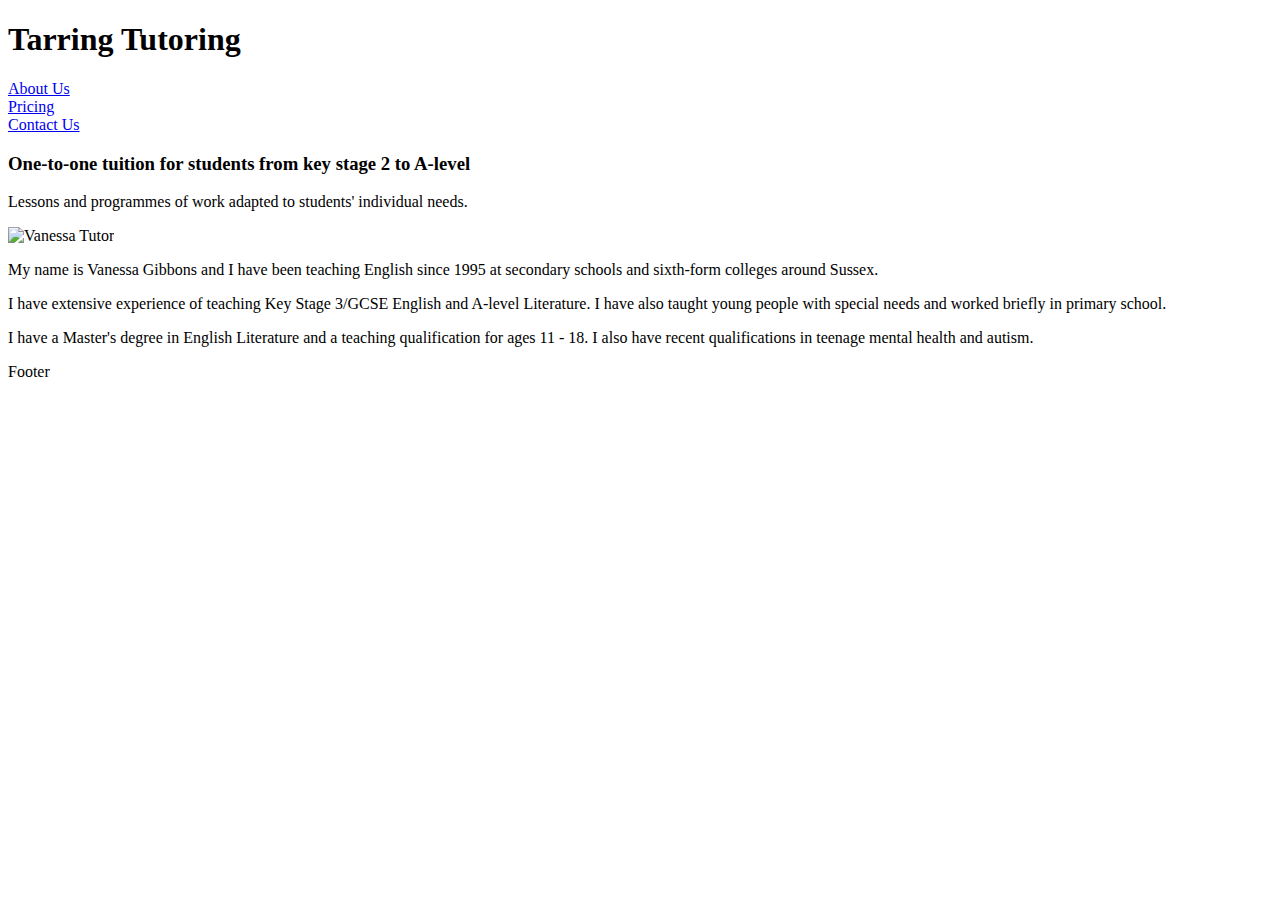
==== index.html @ dad242e9 "Add files via upload" ====
<!DOCTYPE html>
<html>
    <head>
        <link rel="stylesheet" href="index.css">
        <link rel="stylesheet" href="aboutUs.css">
        <link rel="preconnect" href="https://fonts.gstatic.com"> 
        <link href="https://fonts.googleapis.com/css4?family=Source+Sans+Pro:wght@300&display=swap" rel="stylesheet">
    </head>
    <body>
        <div class="grid-container">
            <div class="header-container">
                <div class="header-title"><h1>Tarring Tutoring</h1></div>
                <a class="menu-link menu-link1" href="./index.html"><div class="menu-span selected">About Us</div></a>
                <a class="menu-link menu-link2" href="./pricing.html"><span class="menu-span">Pricing</span></a>
                <a class="menu-link menu-link3" href="./contact.html"><div class="menu-span">Contact Us</div></a>
            </div>
            <div class="main-container">
                <div class="strap-line">
                    <h3>One-to-one tuition for students from key stage 2 to A-level</h3>
                    <p>Lessons and programmes of work adapted to students' individual needs. </p>
                </div>
                <div><img src="./resources/tutor.jpg" alt="Vanessa Tutor"></div>
                <div>
                    <p>
                        My name is Vanessa Gibbons and I have been teaching English since 1995 at secondary schools and sixth-form colleges around Sussex.
                    </p>
                    <p> 
                        I have extensive experience of teaching Key Stage 3/GCSE English and A-level Literature.  I have also taught young people with special needs and worked briefly in primary school. 
                    </p>
                    <p>
                        I have a Master's degree in English Literature and a teaching qualification for ages 11 - 18.   I also have recent qualifications in teenage mental health and autism. 
                    </p>
                </div>
                <div></div>
            </div>  
            <div class="footer">Footer</div>
          </div>
    </body>
</html>
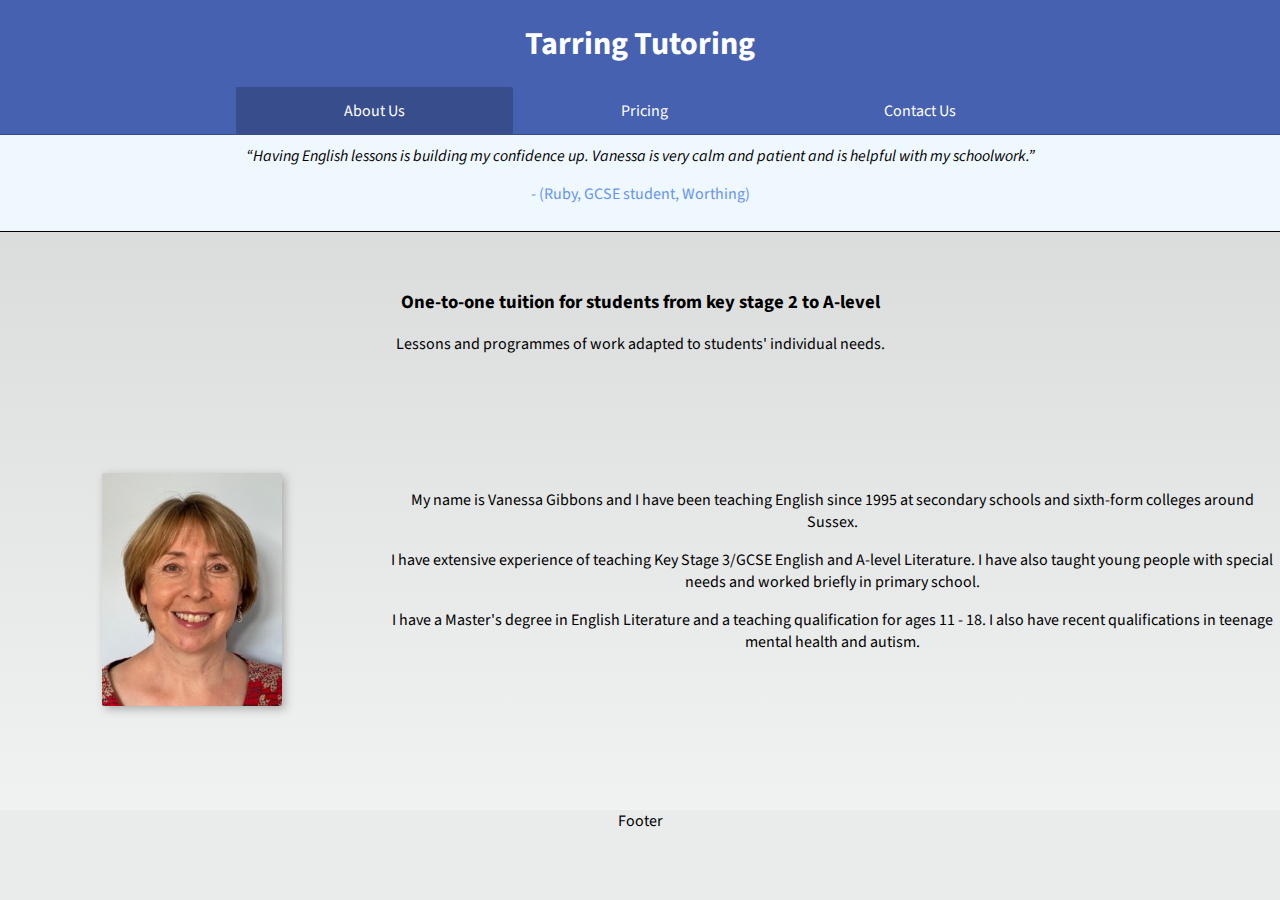
==== commit 272b29b9: "Added testimonies" ====
--- a/index.html
+++ b/index.html
@@ -3,8 +3,10 @@
     <head>
         <link rel="stylesheet" href="index.css">
         <link rel="stylesheet" href="aboutUs.css">
+        <link rel="stylesheet" href="slideshow.css">
         <link rel="preconnect" href="https://fonts.gstatic.com"> 
         <link href="https://fonts.googleapis.com/css4?family=Source+Sans+Pro:wght@300&display=swap" rel="stylesheet">
+        <script src="slideshow.js"></script>
     </head>
     <body>
         <div class="grid-container">
@@ -15,12 +17,38 @@
                 <a class="menu-link menu-link3" href="./contact.html"><div class="menu-span">Contact Us</div></a>
             </div>
             <div class="main-container">
+                <div class="slideshow">
+                    <!-- Slideshow container -->
+                    <div class="slideshow-container">
+
+                        <!-- Full-width slides/quotes -->
+                        <div class="mySlides">
+                            <q>Having English lessons is building my confidence up.  Vanessa is very calm and patient and is helpful with my schoolwork.</q>
+                            <p class="author">- (Ruby, GCSE student, Worthing)</p>
+                        </div>
+                    
+                        <div class="mySlides">
+                            <q>Thank you so much for helping Joe with his English SATs skills.  He enjoys his lessons, his confidence has increased and he's making good progress.  We'’'re happy that we found you!</q>
+                            <p class="author">- (Year 6 student, Worthing)</p>
+                        </div>
+                    
+                        <div class="mySlides">
+                            <q>I was struggling with the poetry anthology.  Vanessa really helped me to understand all the poems and as a result I received a grade higher than predicted.</q>
+                            <p class="author">- (Anna, GCSE student, Chichester)</p>
+                        </div>
+                                            
+                        <div class="mySlides">
+                            <q>My daughter struggled in class but really enjoyed Vanessa's online tutoring.</q>
+                            <p class="author">- (Parent of GCSE student, Chichester)</p>
+                        </div>
+                    </div>
+                </div>
                 <div class="strap-line">
                     <h3>One-to-one tuition for students from key stage 2 to A-level</h3>
                     <p>Lessons and programmes of work adapted to students' individual needs. </p>
                 </div>
                 <div><img src="./resources/tutor.jpg" alt="Vanessa Tutor"></div>
-                <div>
+                <div class="personal-summary">
                     <p>
                         My name is Vanessa Gibbons and I have been teaching English since 1995 at secondary schools and sixth-form colleges around Sussex.
                     </p>
--- a/index.css
+++ b/index.css
@@ -0,0 +1,75 @@
+html, body {
+    height: 100%;
+    font-family: 'Source Sans Pro', sans-serif;
+    margin: 0;
+    background-color: #eaebeb;
+    background-image: linear-gradient(#D2D3D3, #F4F5F5);
+}
+
+.grid-container {
+    display: grid;
+    height: 100%;
+    grid-template-columns: auto;
+    grid-template-rows: 15% 75% 10%;
+}
+
+.grid-container > div {
+    text-align: center;
+}
+
+.footer {
+    background-color: #eaebeb;
+}
+
+.header-container {
+    display: grid;
+    grid-template-columns: 10%;
+    grid-template-rows: 65% 35%;
+    background-color: #4661AF;
+    color: white;
+    border-bottom: 1px solid #384D8C;
+}
+
+.header-title {
+    grid-row: 1;
+    grid-column: 1 / span 10;
+}
+
+.menu-span {
+    height: 100%;
+    cursor: pointer;
+    display: flex;
+    justify-content: center;
+    align-items: center;
+    border-radius: 2px;
+    transition: 0.4s;
+}
+
+.menu-span:hover, .menu-span.selected:hover {
+    background-color: #7D90C7;
+}
+
+.menu-span.selected {
+    background-color: #384D8C;
+}
+
+.menu-link {
+    color: inherit;
+    text-decoration: none;
+}
+
+.menu-link1 {
+    grid-row: 2;
+    grid-column: 3 / 5;
+}
+
+.menu-link2 {
+    grid-row: 2;
+    grid-column: 5 / 7;
+}
+
+.menu-link3 {
+    grid-row: 2;
+    grid-column: 7 / 9;
+}
+
--- a/aboutUs.css
+++ b/aboutUs.css
@@ -0,0 +1,40 @@
+.main-container {
+    display: grid;
+    grid-template-columns: 30% 70%;
+    grid-template-rows: 20% 30% 30%;
+    margin: 1em black solid;
+}
+
+img{
+    border-radius: 2px;
+    box-shadow: 3px 3px 10px #aaaaaa;
+    max-width: 180px;
+}
+
+.strap-line {
+    grid-row: 2;
+    grid-column: 1 / 3;
+    margin-bottom: 1em;
+}
+
+.slideshow {
+    grid-row: 1;
+    grid-column: 1 / 3;
+    margin-bottom: 1em;
+}
+
+@media only screen and (max-width: 700px) {
+
+    .main-container {
+        display: grid;
+        grid-template-columns: 25% 60%;
+        grid-template-rows: 20% 40% 40%;
+        margin: 1em;
+    }
+
+    img{
+        border-radius: 2px;
+        box-shadow: 3px 3px 10px #aaaaaa;
+        max-width: 100px;
+    }
+}--- a/slideshow.css
+++ b/slideshow.css
@@ -0,0 +1,19 @@
+/* Slideshow container */
+.slideshow-container {
+    position: relative;
+    border-bottom: 1px black solid;
+    background-color: aliceblue;
+  }
+  
+  /* Slides */
+  .mySlides {
+    display: none;
+    padding: 10px;
+    text-align: center;
+  }
+  
+  /* Add an italic font style to all quotes */
+  q {font-style: italic;}
+  
+  /* Add a blue color to the author */
+  .author {color: cornflowerblue;}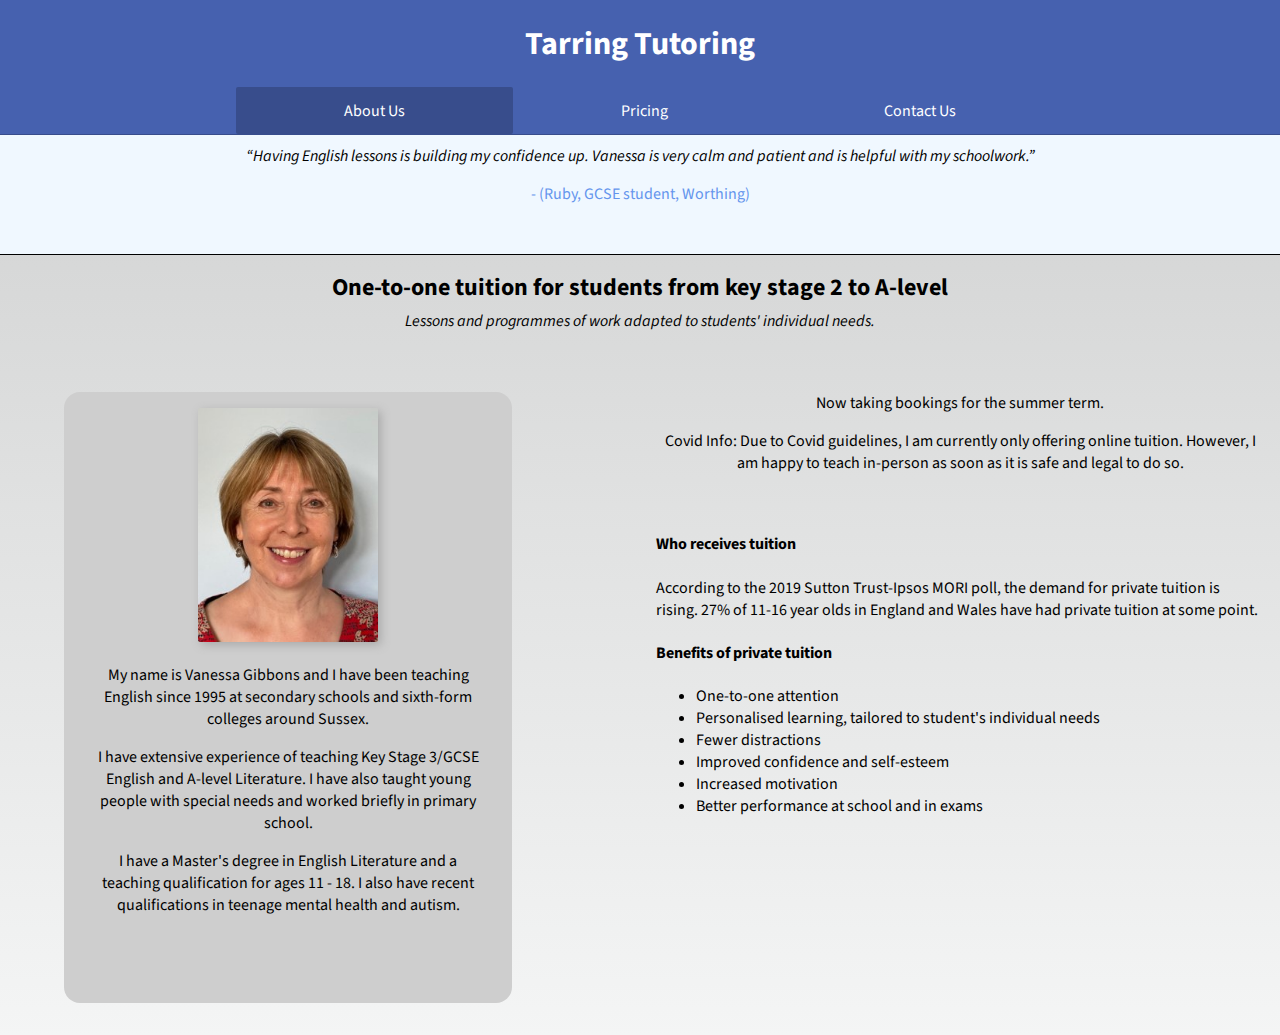
==== commit a7e739f5: "Bulk of work" ====
--- a/index.html
+++ b/index.html
@@ -1,6 +1,7 @@
 <!DOCTYPE html>
 <html>
     <head>
+        <title>Tarring Tutoring</title>
         <link rel="stylesheet" href="index.css">
         <link rel="stylesheet" href="aboutUs.css">
         <link rel="stylesheet" href="slideshow.css">
@@ -16,7 +17,7 @@
                 <a class="menu-link menu-link2" href="./pricing.html"><span class="menu-span">Pricing</span></a>
                 <a class="menu-link menu-link3" href="./contact.html"><div class="menu-span">Contact Us</div></a>
             </div>
-            <div class="main-container">
+            <div class="main-content">
                 <div class="slideshow">
                     <!-- Slideshow container -->
                     <div class="slideshow-container">
@@ -28,7 +29,7 @@
                         </div>
                     
                         <div class="mySlides">
-                            <q>Thank you so much for helping Joe with his English SATs skills.  He enjoys his lessons, his confidence has increased and he's making good progress.  We'’'re happy that we found you!</q>
+                            <q>Thank you so much for helping Joe with his English SATs skills.  He enjoys his lessons, his confidence has increased and he's making good progress.  We're happy that we found you!</q>
                             <p class="author">- (Year 6 student, Worthing)</p>
                         </div>
                     
@@ -44,11 +45,11 @@
                     </div>
                 </div>
                 <div class="strap-line">
-                    <h3>One-to-one tuition for students from key stage 2 to A-level</h3>
-                    <p>Lessons and programmes of work adapted to students' individual needs. </p>
+                    <h2>One-to-one tuition for students from key stage 2 to A-level</h2>
+                    <i>Lessons and programmes of work adapted to students' individual needs.</i>
                 </div>
-                <div><img src="./resources/tutor.jpg" alt="Vanessa Tutor"></div>
-                <div class="personal-summary">
+                <div class="about-me-card">
+                    <img src="./resources/tutor.jpg" alt="Vanessa Tutor">
                     <p>
                         My name is Vanessa Gibbons and I have been teaching English since 1995 at secondary schools and sixth-form colleges around Sussex.
                     </p>
@@ -59,9 +60,36 @@
                         I have a Master's degree in English Literature and a teaching qualification for ages 11 - 18.   I also have recent qualifications in teenage mental health and autism. 
                     </p>
                 </div>
+                <div class="personal-summary"> 
+                    
+                    <div class="additional-info">
+                        <p>Now taking bookings for the summer term.</p>
+                        <p> Covid Info: Due to Covid guidelines, I am currently only offering online tuition. However, I am happy to teach in-person as soon as it is safe and legal to do so.</p>
+                    
+                    </div>
+                    
+                    </br>
+
+                    <p>
+                        <h4>Who receives tuition</h4>
+                        According to the 2019 Sutton Trust-Ipsos MORI poll, the demand for private tuition is rising.
+                        27% of 11-16 year olds in England and Wales have had private tuition at some point.
+                    </p>
+
+                    <p>
+                        <h4>Benefits of private tuition</h4>
+                        <ul>
+                            <li>One-to-one attention</li>
+                            <li>Personalised learning, tailored to student's individual needs</li>
+                            <li>Fewer distractions</li>
+                            <li>Improved confidence and self-esteem</li>
+                            <li>Increased motivation</li>
+                            <li>Better performance at school and in exams</li>
+                        </ul>
+                    </p>
+                </div>
                 <div></div>
-            </div>  
-            <div class="footer">Footer</div>
+            </div>
           </div>
     </body>
 </html>--- a/index.css
+++ b/index.css
@@ -2,6 +2,9 @@
     height: 100%;
     font-family: 'Source Sans Pro', sans-serif;
     margin: 0;
+}
+
+.main-content {
     background-color: #eaebeb;
     background-image: linear-gradient(#D2D3D3, #F4F5F5);
 }
@@ -10,15 +13,11 @@
     display: grid;
     height: 100%;
     grid-template-columns: auto;
-    grid-template-rows: 15% 75% 10%;
+    grid-template-rows: 15% 100% 10%;
 }
 
 .grid-container > div {
     text-align: center;
-}
-
-.footer {
-    background-color: #eaebeb;
 }
 
 .header-container {
--- a/aboutUs.css
+++ b/aboutUs.css
@@ -1,8 +1,13 @@
-.main-container {
+.main-content {
     display: grid;
-    grid-template-columns: 30% 70%;
-    grid-template-rows: 20% 30% 30%;
+    grid-template-columns: 50% 50%;
+    grid-template-rows: 15% 10% 75%;
     margin: 1em black solid;
+}
+
+h2 {
+    margin: 0;
+    margin-bottom: 0.2em;
 }
 
 img{
@@ -23,15 +28,25 @@
     margin-bottom: 1em;
 }
 
+.about-me-card {
+    background-color: #CECECE;
+    margin: 5% 10%;
+    padding: 1em 2em;
+    min-height: 250px;
+    width: 60%;
+    border-radius: 1em;
+}
+
+.personal-summary {
+    padding: 1em;
+    text-align: left;
+}
+
+.additional-info {
+    text-align: center;
+}
+
 @media only screen and (max-width: 700px) {
-
-    .main-container {
-        display: grid;
-        grid-template-columns: 25% 60%;
-        grid-template-rows: 20% 40% 40%;
-        margin: 1em;
-    }
-
     img{
         border-radius: 2px;
         box-shadow: 3px 3px 10px #aaaaaa;
--- a/slideshow.css
+++ b/slideshow.css
@@ -3,6 +3,7 @@
     position: relative;
     border-bottom: 1px black solid;
     background-color: aliceblue;
+    height: 100%;
   }
   
   /* Slides */
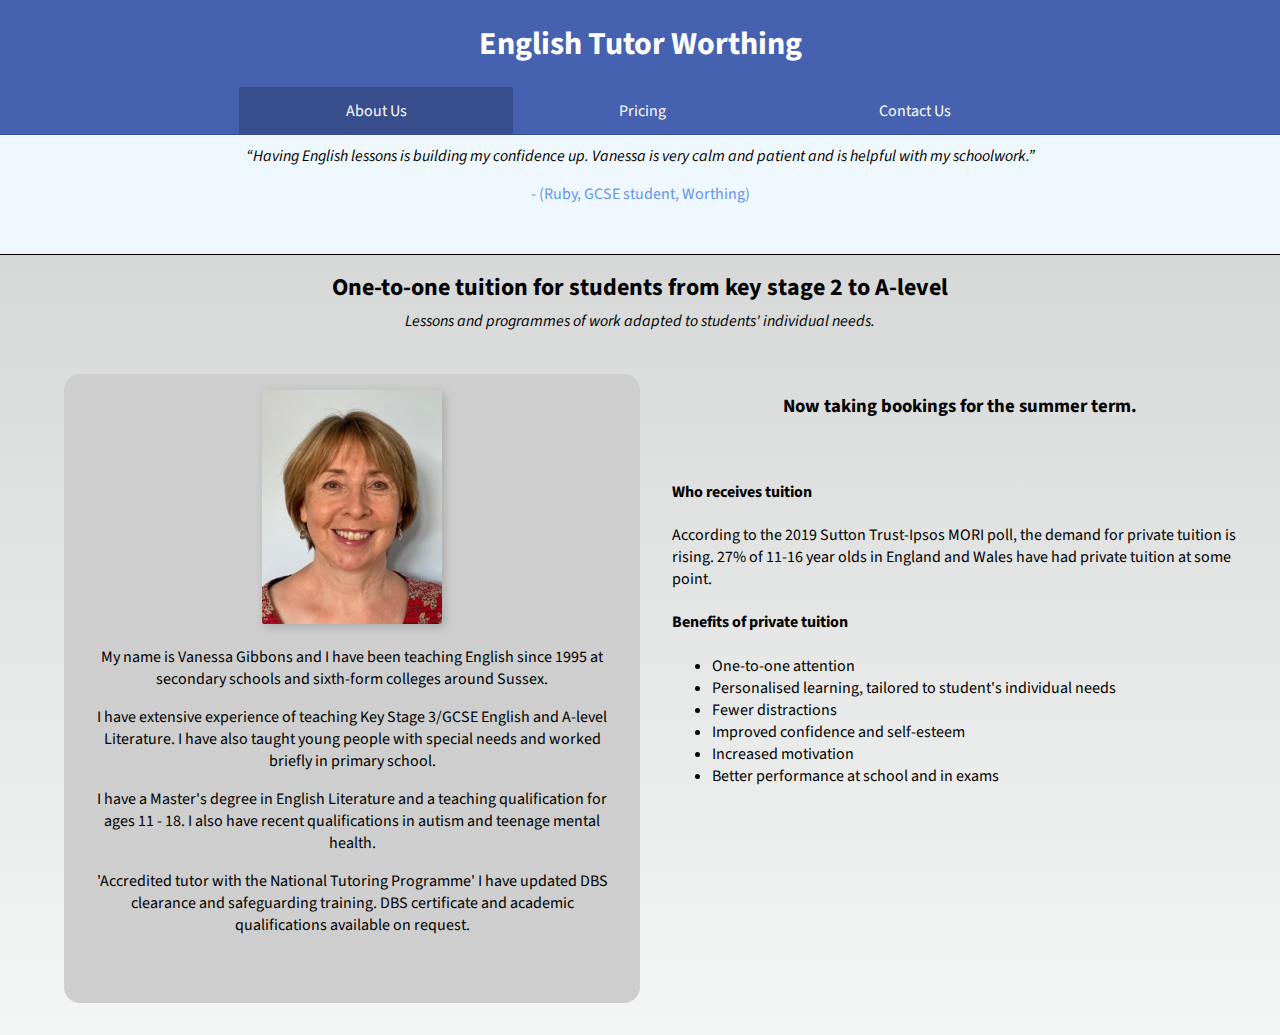
==== commit b19d69d9: "small changes" ====
--- a/index.html
+++ b/index.html
@@ -1,7 +1,7 @@
 <!DOCTYPE html>
 <html>
     <head>
-        <title>Tarring Tutoring</title>
+        <title>English Tutor Worthing</title>
         <link rel="stylesheet" href="index.css">
         <link rel="stylesheet" href="aboutUs.css">
         <link rel="stylesheet" href="slideshow.css">
@@ -12,7 +12,7 @@
     <body>
         <div class="grid-container">
             <div class="header-container">
-                <div class="header-title"><h1>Tarring Tutoring</h1></div>
+                <div class="header-title"><h1>English Tutor Worthing</h1></div>
                 <a class="menu-link menu-link1" href="./index.html"><div class="menu-span selected">About Us</div></a>
                 <a class="menu-link menu-link2" href="./pricing.html"><span class="menu-span">Pricing</span></a>
                 <a class="menu-link menu-link3" href="./contact.html"><div class="menu-span">Contact Us</div></a>
@@ -42,6 +42,11 @@
                             <q>My daughter struggled in class but really enjoyed Vanessa's online tutoring.</q>
                             <p class="author">- (Parent of GCSE student, Chichester)</p>
                         </div>
+                                                                    
+                        <div class="mySlides">
+                            <q>Vanessa is patient, confident and encouraging and has a wonderful rapport with her students.</q>
+                            <p class="author">- (Y6 pupil, Worthing)</p>
+                        </div>
                     </div>
                 </div>
                 <div class="strap-line">
@@ -54,18 +59,22 @@
                         My name is Vanessa Gibbons and I have been teaching English since 1995 at secondary schools and sixth-form colleges around Sussex.
                     </p>
                     <p> 
-                        I have extensive experience of teaching Key Stage 3/GCSE English and A-level Literature.  I have also taught young people with special needs and worked briefly in primary school. 
+                        I have extensive experience of teaching Key Stage 3/GCSE English and A-level Literature. I have also taught young people with special needs and worked briefly in primary school. 
                     </p>
                     <p>
-                        I have a Master's degree in English Literature and a teaching qualification for ages 11 - 18.   I also have recent qualifications in teenage mental health and autism. 
+                        I have a Master's degree in English Literature and a teaching qualification for ages 11 - 18. I also have recent qualifications in autism and teenage mental health. 
+                    </p>
+                    <p>
+                        'Accredited tutor with the National Tutoring Programme'
+                        I have updated DBS clearance and safeguarding training. 
+                        DBS certificate and academic qualifications available on request. 
                     </p>
                 </div>
                 <div class="personal-summary"> 
                     
                     <div class="additional-info">
-                        <p>Now taking bookings for the summer term.</p>
-                        <p> Covid Info: Due to Covid guidelines, I am currently only offering online tuition. However, I am happy to teach in-person as soon as it is safe and legal to do so.</p>
-                    
+                        <h3>Now taking bookings for the summer term.</h3>
+                        <!-- <p> Covid Info: Due to Covid guidelines, I am currently only offering online tuition. However, I am happy to teach in-person as soon as it is safe and legal to do so.</p> -->
                     </div>
                     
                     </br>
--- a/aboutUs.css
+++ b/aboutUs.css
@@ -1,7 +1,7 @@
 .main-content {
     display: grid;
     grid-template-columns: 50% 50%;
-    grid-template-rows: 15% 10% 75%;
+    grid-template-rows: 15% 8% 77%;
     margin: 1em black solid;
 }
 
@@ -19,7 +19,6 @@
 .strap-line {
     grid-row: 2;
     grid-column: 1 / 3;
-    margin-bottom: 1em;
 }
 
 .slideshow {
@@ -32,13 +31,13 @@
     background-color: #CECECE;
     margin: 5% 10%;
     padding: 1em 2em;
-    min-height: 250px;
-    width: 60%;
+    min-height: 85%;
+    width: 80%;
     border-radius: 1em;
 }
 
 .personal-summary {
-    padding: 1em;
+    padding: 2em;
     text-align: left;
 }
 
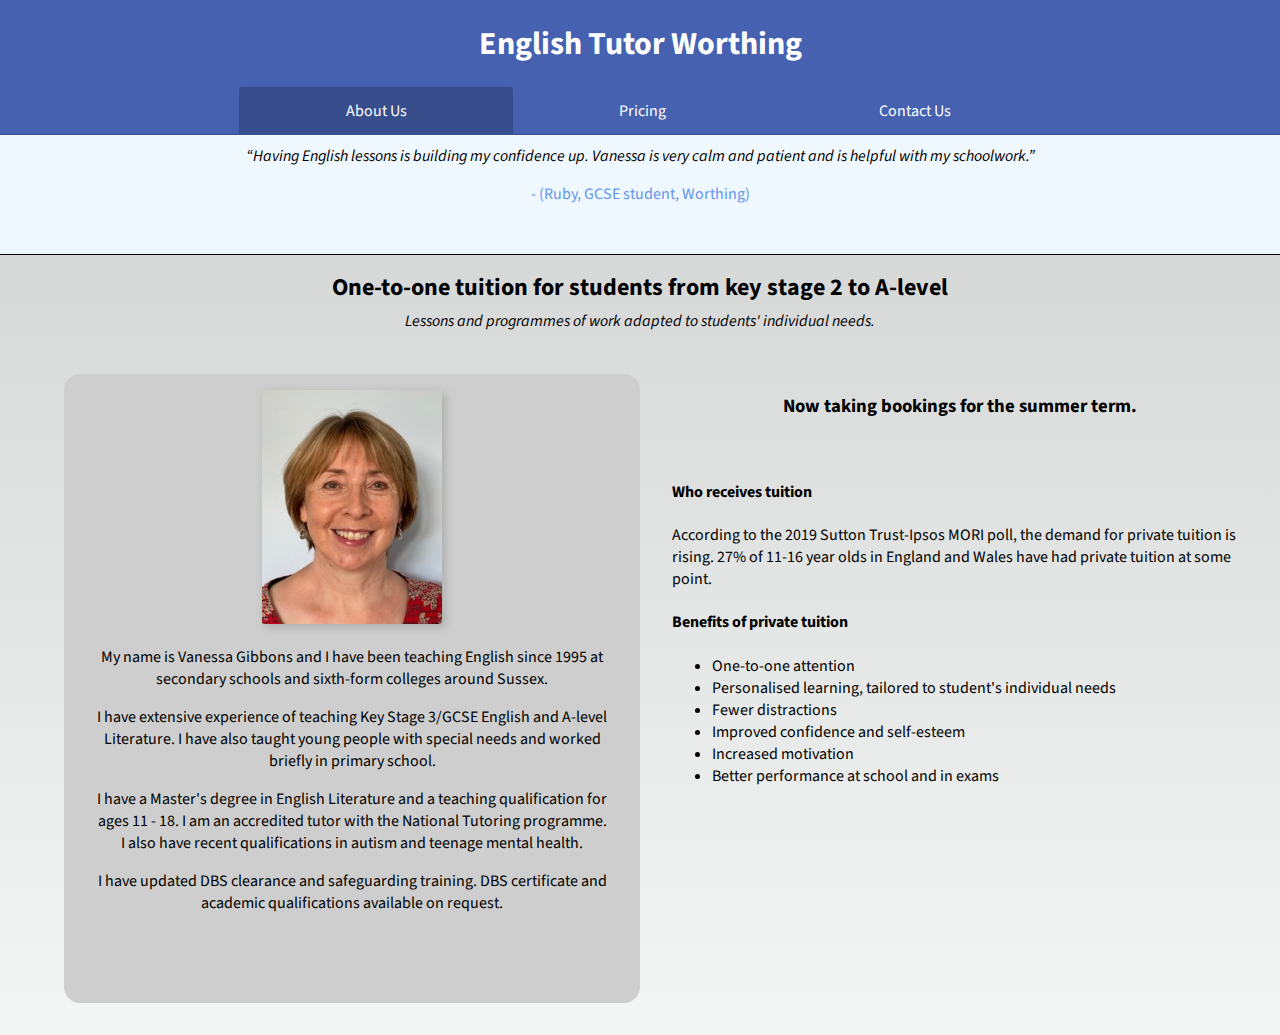
==== commit 5294391d: "peronal summary text change" ====
--- a/index.html
+++ b/index.html
@@ -62,10 +62,9 @@
                         I have extensive experience of teaching Key Stage 3/GCSE English and A-level Literature. I have also taught young people with special needs and worked briefly in primary school. 
                     </p>
                     <p>
-                        I have a Master's degree in English Literature and a teaching qualification for ages 11 - 18. I also have recent qualifications in autism and teenage mental health. 
+                        I have a Master's degree in English Literature and a teaching qualification for ages 11 - 18. I am an accredited tutor with the National Tutoring programme. I also have recent qualifications in autism and teenage mental health. 
                     </p>
                     <p>
-                        'Accredited tutor with the National Tutoring Programme'
                         I have updated DBS clearance and safeguarding training. 
                         DBS certificate and academic qualifications available on request. 
                     </p>
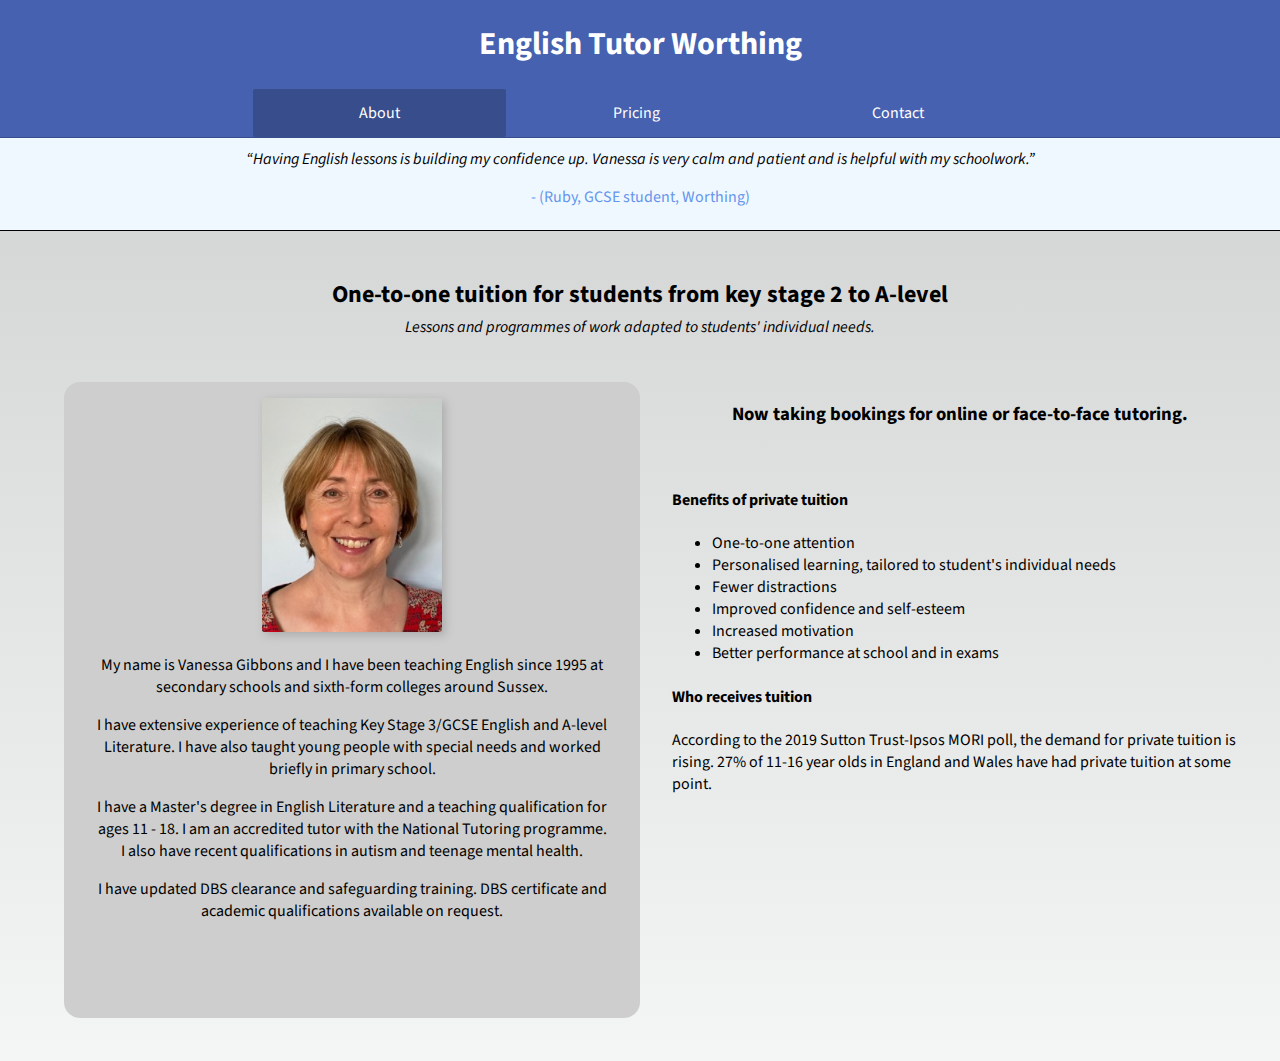
==== commit 209bb779: "Final touches" ====
--- a/index.html
+++ b/index.html
@@ -2,6 +2,8 @@
 <html>
     <head>
         <title>English Tutor Worthing</title>
+        <meta name="description" content="English literature and language tutoring for KS3 through to A-Level, in the Worthing and Sussex area.">
+        <meta name="keywords" content="sussex tutoring, english teaching, sussex tutor, english tutor,">
         <link rel="stylesheet" href="index.css">
         <link rel="stylesheet" href="aboutUs.css">
         <link rel="stylesheet" href="slideshow.css">
@@ -13,9 +15,9 @@
         <div class="grid-container">
             <div class="header-container">
                 <div class="header-title"><h1>English Tutor Worthing</h1></div>
-                <a class="menu-link menu-link1" href="./index.html"><div class="menu-span selected">About Us</div></a>
+                <a class="menu-link menu-link1" href="./index.html"><div class="menu-span selected">About</div></a>
                 <a class="menu-link menu-link2" href="./pricing.html"><span class="menu-span">Pricing</span></a>
-                <a class="menu-link menu-link3" href="./contact.html"><div class="menu-span">Contact Us</div></a>
+                <a class="menu-link menu-link3" href="./contact.html"><div class="menu-span">Contact</div></a>
             </div>
             <div class="main-content">
                 <div class="slideshow">
@@ -55,35 +57,30 @@
                 </div>
                 <div class="about-me-card">
                     <img src="./resources/tutor.jpg" alt="Vanessa Tutor">
-                    <p>
-                        My name is Vanessa Gibbons and I have been teaching English since 1995 at secondary schools and sixth-form colleges around Sussex.
-                    </p>
-                    <p> 
-                        I have extensive experience of teaching Key Stage 3/GCSE English and A-level Literature. I have also taught young people with special needs and worked briefly in primary school. 
-                    </p>
-                    <p>
-                        I have a Master's degree in English Literature and a teaching qualification for ages 11 - 18. I am an accredited tutor with the National Tutoring programme. I also have recent qualifications in autism and teenage mental health. 
-                    </p>
-                    <p>
-                        I have updated DBS clearance and safeguarding training. 
-                        DBS certificate and academic qualifications available on request. 
-                    </p>
+                    <div>
+                        <p>
+                            My name is Vanessa Gibbons and I have been teaching English since 1995 at secondary schools and sixth-form colleges around Sussex.
+                        </p>
+                        <p> 
+                            I have extensive experience of teaching Key Stage 3/GCSE English and A-level Literature. I have also taught young people with special needs and worked briefly in primary school. 
+                        </p>
+                        <p>
+                            I have a Master's degree in English Literature and a teaching qualification for ages 11 - 18. I am an accredited tutor with the National Tutoring programme. I also have recent qualifications in autism and teenage mental health. 
+                        </p>
+                        <p>
+                            I have updated DBS clearance and safeguarding training. 
+                            DBS certificate and academic qualifications available on request. 
+                        </p>
+                    </div>
                 </div>
                 <div class="personal-summary"> 
                     
                     <div class="additional-info">
-                        <h3>Now taking bookings for the summer term.</h3>
+                        <h3>Now taking bookings for online or face-to-face tutoring.</h3>
                         <!-- <p> Covid Info: Due to Covid guidelines, I am currently only offering online tuition. However, I am happy to teach in-person as soon as it is safe and legal to do so.</p> -->
                     </div>
                     
                     </br>
-
-                    <p>
-                        <h4>Who receives tuition</h4>
-                        According to the 2019 Sutton Trust-Ipsos MORI poll, the demand for private tuition is rising.
-                        27% of 11-16 year olds in England and Wales have had private tuition at some point.
-                    </p>
-
                     <p>
                         <h4>Benefits of private tuition</h4>
                         <ul>
@@ -95,6 +92,12 @@
                             <li>Better performance at school and in exams</li>
                         </ul>
                     </p>
+
+                    <p>
+                        <h4>Who receives tuition</h4>
+                        According to the 2019 Sutton Trust-Ipsos MORI poll, the demand for private tuition is rising.
+                        27% of 11-16 year olds in England and Wales have had private tuition at some point.
+                    </p>
                 </div>
                 <div></div>
             </div>
--- a/index.css
+++ b/index.css
@@ -1,4 +1,4 @@
-html, body {
+body {
     height: 100%;
     font-family: 'Source Sans Pro', sans-serif;
     margin: 0;
@@ -7,6 +7,7 @@
 .main-content {
     background-color: #eaebeb;
     background-image: linear-gradient(#D2D3D3, #F4F5F5);
+    height: 100%;
 }
 
 .grid-container {
--- a/aboutUs.css
+++ b/aboutUs.css
@@ -31,7 +31,7 @@
     background-color: #CECECE;
     margin: 5% 10%;
     padding: 1em 2em;
-    min-height: 85%;
+    max-height: 85%;
     width: 80%;
     border-radius: 1em;
 }
--- a/slideshow.css
+++ b/slideshow.css
@@ -3,7 +3,7 @@
     position: relative;
     border-bottom: 1px black solid;
     background-color: aliceblue;
-    height: 100%;
+    height: 75%;
   }
   
   /* Slides */
